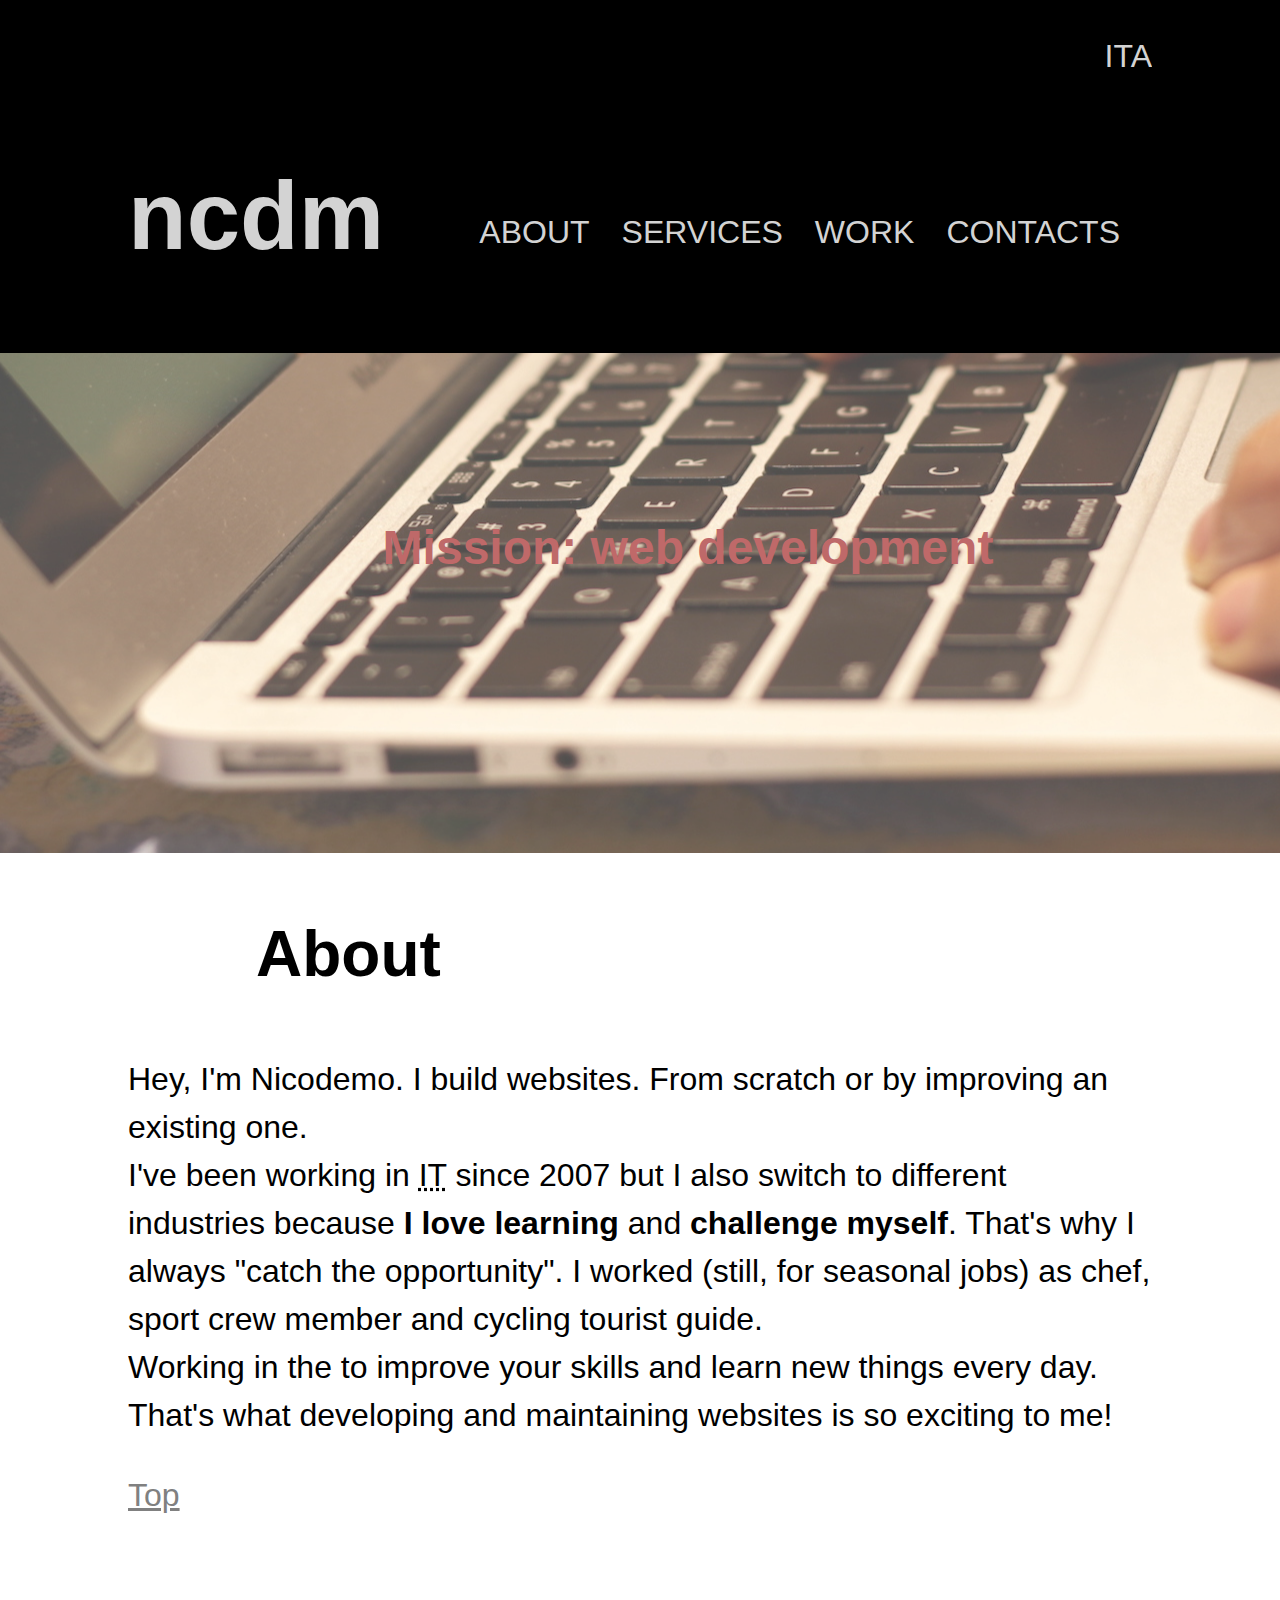
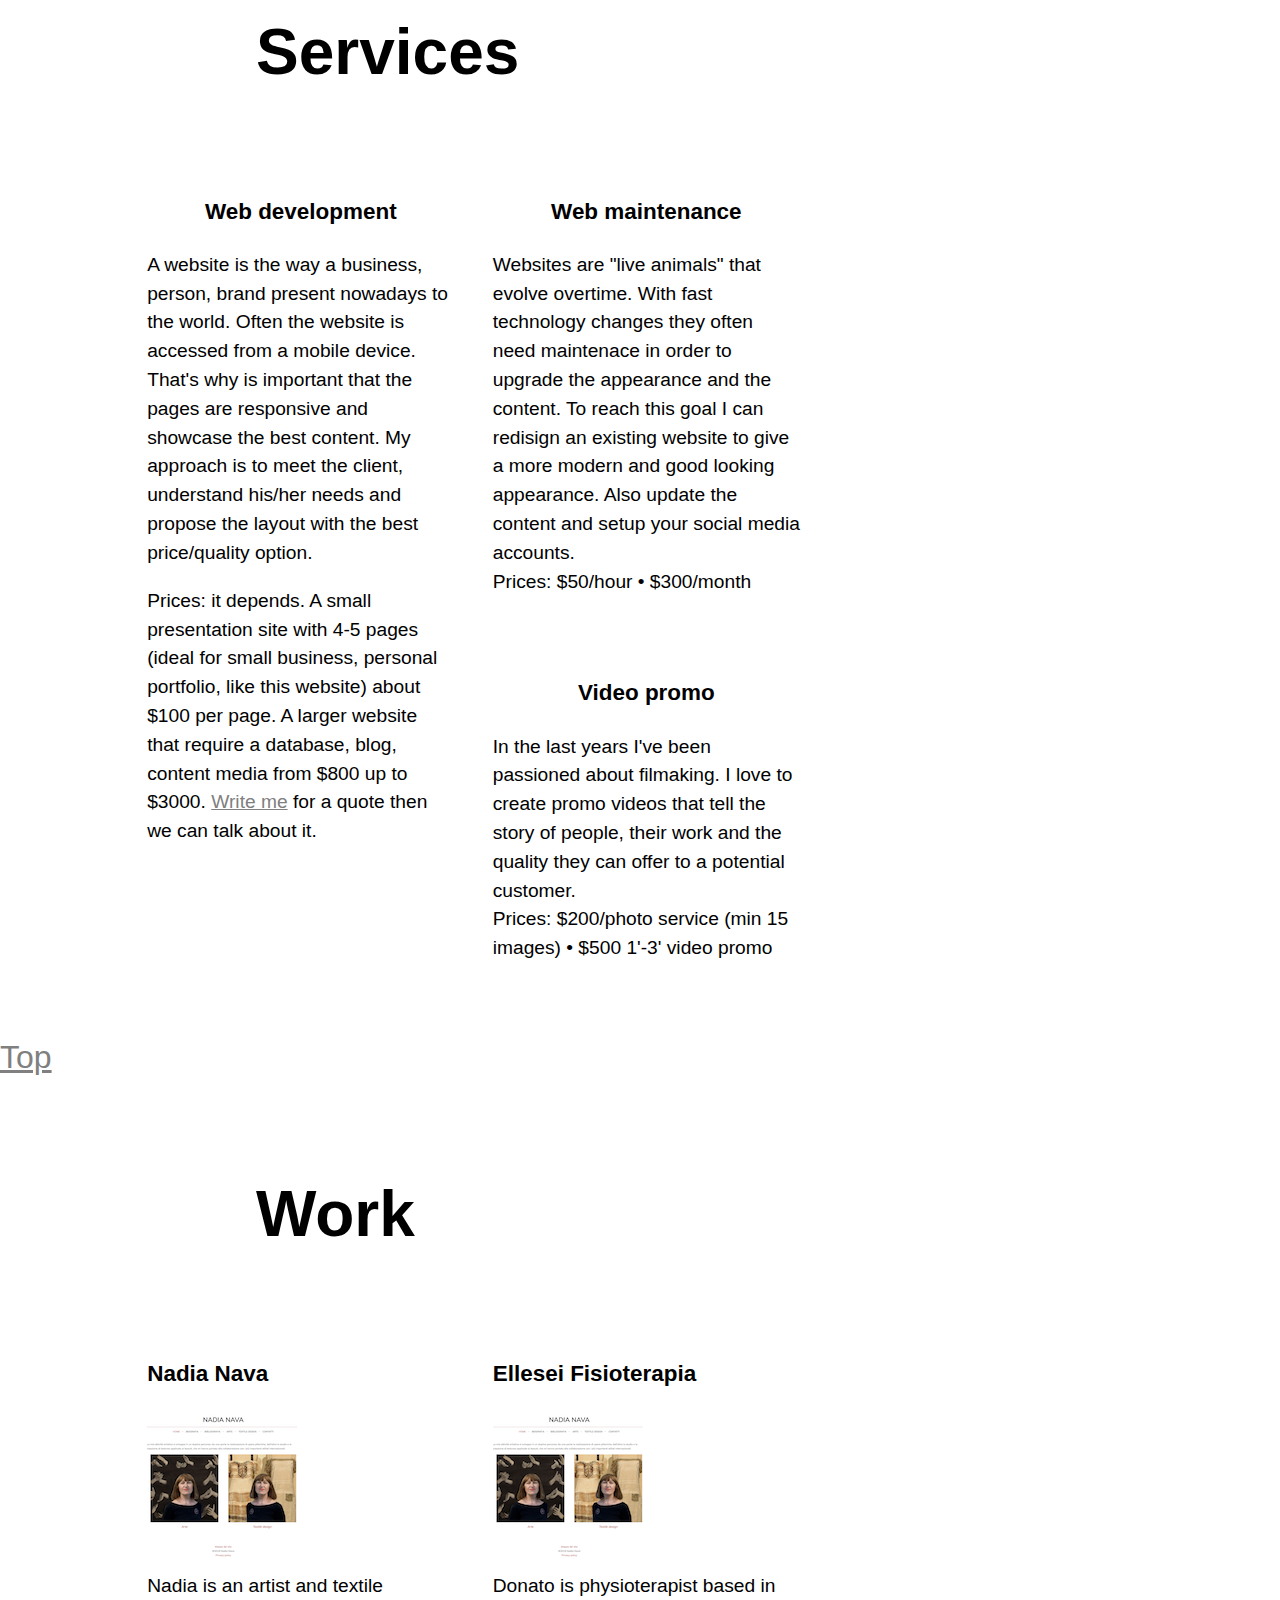
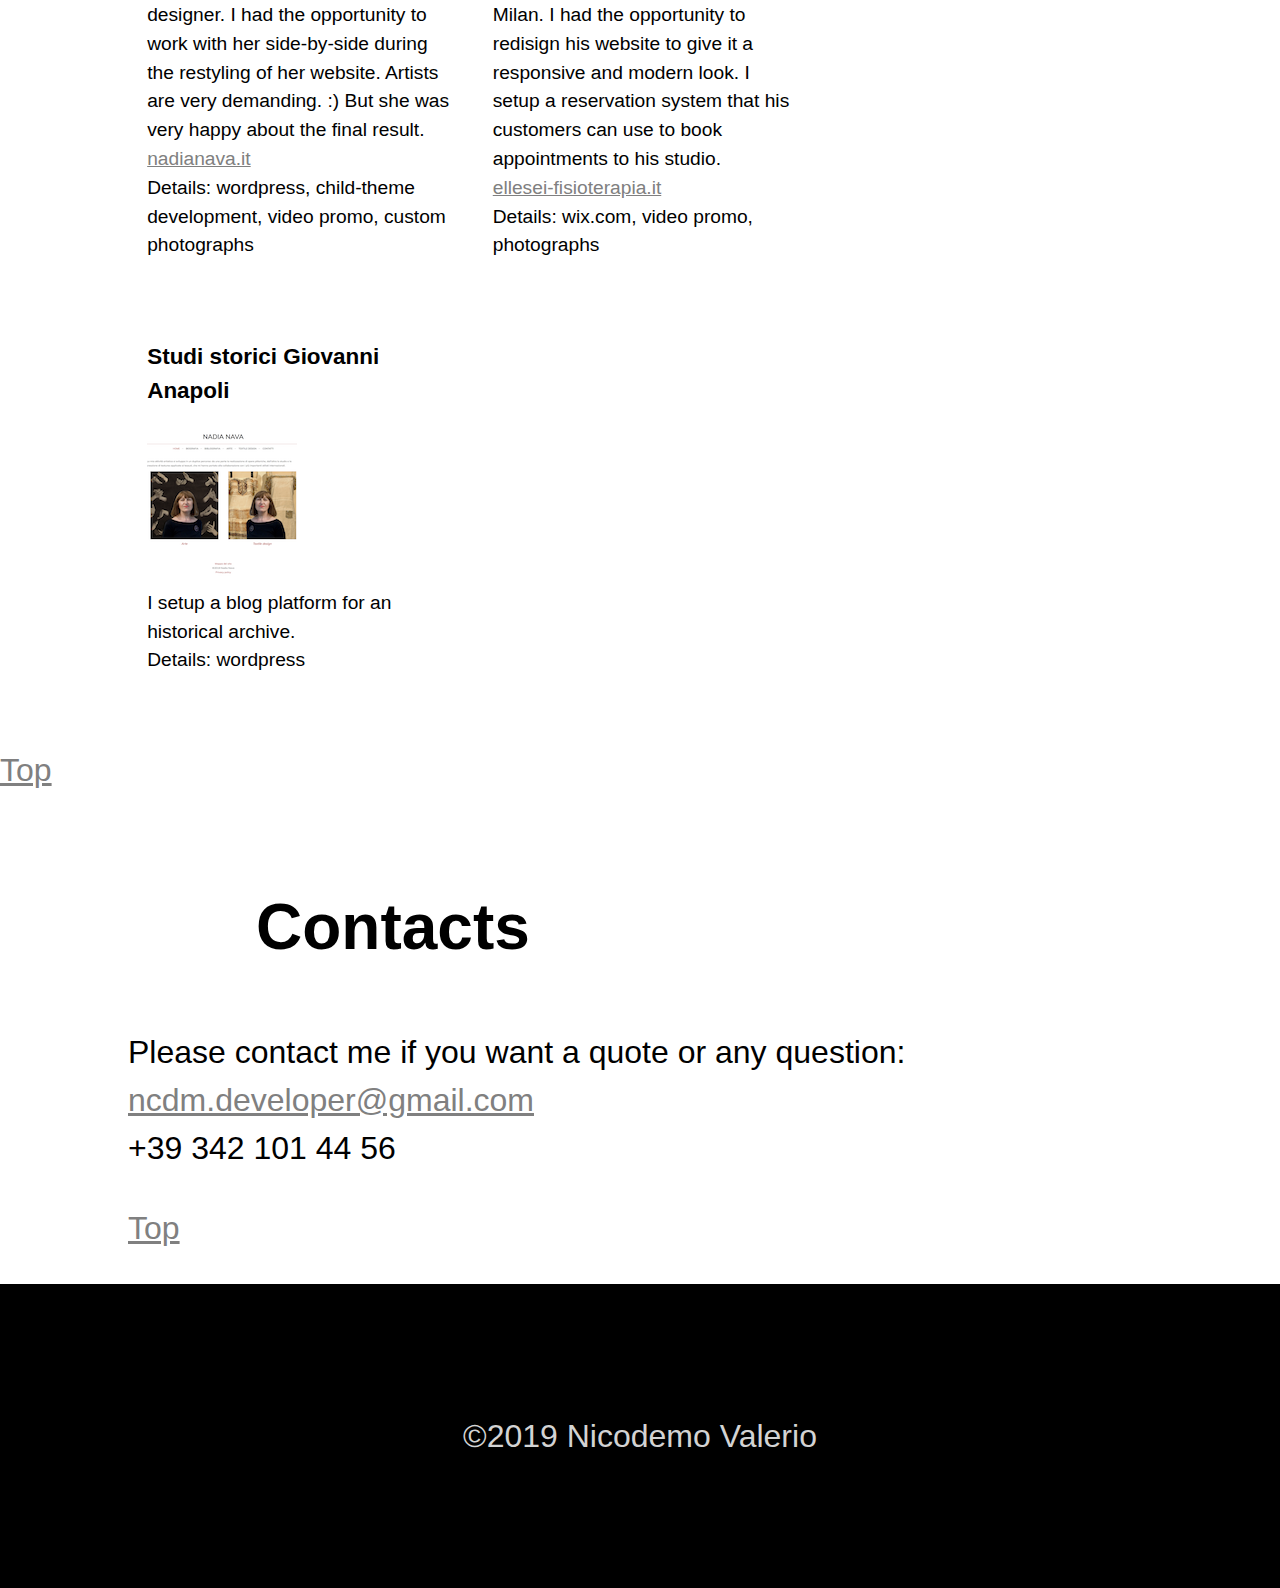
==== index-en.html @ 2367c75a "First upload" ====
<!DOCTYPE html>
<html lang="en" dir="ltr">
  <head>
    <meta charset="utf-8">
    <meta name="description" content="Nicodemo Valerio is a web developer based in Italy and Australia">
    <meta name="keywords" content="web developer, html5, css, html, freelance">
    <meta name="author" content="Nicodemo Valerio">
    <meta name="viewport" content="width=device-width, initial-scale=1.0">
    <title>Nicodemo Valerio</title>
    <link rel="stylesheet" href="./css/style.css">
  </head>
  <body>
    <header>
      <div class="container">
        <div id="language">
          <a href="index.html">ITA</a>
        </div>
        <div id="header-title">
            <h1>ncdm</h1>
        </div>
        <nav id="menu">
          <ul>
            <li><a href="#about">About</a></li>
            <li><a href="#services">Services</a></li>
            <li><a href="#work">Work</a></li>
            <li><a href="#contacts">Contacts</a></li>
          </ul>
        </nav>
      </div>
    </header>
    <section id="showcase">
      <div class="container">
        <h2>Mission: web development</h2>
      </div>
    </section>
    <section id="about">
      <div class="container">
        <h2>About</h2>
        <p>Hey, I'm Nicodemo. I build websites. From scratch or by improving an existing one.
          <br>I've been working in <abbr title="Information technology">IT</abbr> since 2007 but I also switch to different industries because <strong>I love learning</strong> and <strong>challenge myself</strong>. That's why I always "catch the opportunity". I worked (still, for seasonal jobs) as chef, sport crew member and cycling tourist guide.
          <br>Working in the to improve your skills and learn new things every day. That's what developing and maintaining websites is so exciting to me!
        </p>
        <p class="linktotop"><a href="#menu">Top</a></p>
      </div>
    </section>
    <section id="services">
      <div class="container">
          <h2>Services</h2>
          <div class="service">
            <h3>Web development</h3>
            <p>A website is the way a business, person, brand present nowadays to the world. Often the website is accessed from a mobile device. That's why is important that the pages are responsive and showcase the best content. My approach is to meet the client, understand his/her needs and propose the layout with the best price/quality option.
            </p>
            <p>Prices: it depends. A small presentation site with 4-5 pages (ideal for small business, personal portfolio, like this website) about $100 per page. A larger website that require a database, blog, content media from $800 up to $3000. <a href="#contacts">Write me</a> for a quote then we can talk about it.</p>
          </div>
          <div class="service">
            <h3>Web maintenance</h3>
            <p>Websites are "live animals" that evolve overtime. With fast technology changes they often need maintenace in order to upgrade the appearance and the content. To reach this goal I can redisign an existing website to give a more modern and good looking appearance. Also update the content and setup your social media accounts.
              <br>Prices: $50/hour • $300/month
            </p>
          </div>
          <div class="service">
            <h3>Video promo</h3>
            <p>In the last years I've been passioned about filmaking. I love to create promo videos that tell the story of people, their work and the quality they can offer to a potential customer.
              <br>Prices: $200/photo service (min 15 images) • $500 1'-3' video promo
            </p>
          </div>
      </div>
      <p class="linktotop"><a href="#menu">Top</a></p>
    </section>
    <section id="work">
      <div class="container">
        <h2>Work</h2>
        <div class="workblock">
          <h3>Nadia Nava</h3>
          <p><a href="https://www.nadianava.it" target="_blank"><img src="./img/work/nadianava.png" alt="Nadia Nava website homepage screenshot"></a>
            <br>
            Nadia is an artist and textile designer. I had the opportunity to work with her side-by-side during the restyling of her website. Artists are very demanding. :) But she was very happy about the final result.
            <br><a href="https://www.nadianava.it" target="_blank">nadianava.it</a>
            <br>Details: wordpress, child-theme development, video promo, custom photographs
          </p>
        </div>
        <div class="workblock">
          <h3>Ellesei Fisioterapia</h3>
          <p><img src="./img/work/nadianava.png" alt="Nadia Nava website homepage screenshot">
            <br>
            Donato is physioterapist based in Milan. I had the opportunity to redisign his website to give it a responsive and modern look. I setup a reservation system that his customers can use to book appointments to his studio.
            <br><a href="https://www.ellesei-fisioterapia.it">ellesei-fisioterapia.it</a>
            <br>Details: wix.com, video promo, photographs
          </p>
        </div>
        <div class="workblock">
          <h3>Studi storici Giovanni Anapoli</h3>
          <p><a href="https://www.studistoricianapoli.it"><img src="./img/work/nadianava.png" alt="Nadia Nava website homepage screenshot"></a>
            <br>
            I setup a blog platform for an historical archive.
            <br>Details: wordpress
          </p>
        </div>
      </div>
      <p class="linktotop"><a href="#menu">Top</a></p>
    </section>
    <section id="contacts">
      <div class="container">
        <h2>Contacts</h2>
        <p>Please contact me if you want a quote or any question:
          <br><a href="mailto:ncdm.developer@gmail.com">ncdm.developer@gmail.com</a>
          <br>+39 342 101 44 56
        </p>
        <p class="linktotop"><a href="#menu">Top</a></p>
      </div>
    </section>
    <footer>
      <div class="container">
        <p>&copy;2019 Nicodemo Valerio</p>
      </div>
    </footer>
  </body>
</html>
---- css/style.css ----
body {
  font-size: 2em;
  font-family: Arial, Helvetica, sans-serif;
  line-height: 1.5;
  padding: 0;
  margin: 0;
  scroll-behavior: smooth;
}

/* Generic elements */
h2 {font-size: 2em; padding-left: 2em;}
a {color: gray;}
a:hover {text-decoration: none;}
a:hover img{border: 1px solid brown;}

/* Generic classes */
.container {
  width: 80%;
  margin: auto;
  overflow: hidden;
}
.small {font-size: 0.3em;}
.centered {text-align: center;}

/* Animations */
img.slide-from-right, div.slide-from-right, p.slide-from-right {
  position: relative;
  animation: slide-from-right 3s;
}
@keyframes slide-from-right{
  0%   {right: -400%;}
  100% {right: 0px;}
}

img.slide-from-left, div.slide-from-left, p.slide-from-left {
  position: relative;
  animation: slide-from-left 3s;
}
@keyframes slide-from-left{
  0%   {left: -100%;}
  100% {left: 0px;}
}

img.slide-from-top, div.slide-from-top, p.slide-from-top {
  position: relative;
  animation: slide-from-top 3s;
}
@keyframes slide-from-top{
  0%   {top: -100%;}
  100% {top: 0px;}
}

img.slide-from-bottom, div.slide-from-bottom, p.slide-from-bottom {
  position: relative;
  animation: slide-from-bottom 3s;
}
@keyframes slide-from-bottom{
  0%   {bottom: -100%;}
  100% {bottom: 0px;}
}

img.slide-left-right, div.slide-left-right, p.slide-left-right {
  position: relative;
  animation: slide-left-right 3s;
}
@keyframes slide-left-right {
  0%  {left: -50%;}
  50% {left: +50%;}
  100% {left: -0%;}
}

/* Header */
header {background: black;}
#language {text-align: right; padding-top: 1em;}
#header-title {float: left;}
#header-title h1 {
  color: lightgray;
  font-size: 3em;
  position: relative;
  animation: slide-from-right 3s;
}
header nav {
  float: right;
  padding-top: 3em;
  position: relative;
  animation: slide-from-left 3s;
}
header li {
    float: left;
    text-decoration: none;
    display: inline;
    margin-right: 1em;
}
header a {
  color: lightgray;
  text-decoration: none;
  text-transform: uppercase;
}
header a:hover {
  color: black;
  background-color: white;
  padding: 0.5em;
}

/* Showcase */
#showcase {
  min-height: 500px;
  min-width: 800px;
  background-image: url('../img/showcase/keyboard.jpg');
  background-repeat: no-repeat;
  background-position: bottom;
  background-attachment: fixed;
  opacity: 0.7;
  text-align: center;
  color: white;
}
#showcase h2 {
  font-size: 1.5em;
  color: brown;
  padding-top: 2.5em;
}

/* About */
#about {}

/* Services */
#services {}
.service, .workblock {
  float: left;
  width: 30%;
  font-size: 0.6em;
  padding: 1em;
}
.service h3 {text-align: center;}
/* Work */
#work {}
#workblock {}

/* Contacts */
#contacts {}

/* Footer */
footer{
  background: black;
  color: lightgray;
  text-align: center;
  padding: 3em 0;
}
/* Media */
@media(max-width: 768px) {
  body {font-size: 1em;}
  h2 {padding-left: 0;}
  #header-title, header nav, header nav li, .container,
  #showcase, #about, #services, .service, #work, .workblock, #contacts,
  footer {
    float:none;
    text-align: center;
    width: 100%;
    padding: 0;
  }
  header nav {padding-top: 0;}
}

@media(max-width: 800px) {
  #showcase {min-width: 200px; min-height: 50px;}
  #showcase h2 {margin-top: 0.3em;}
}
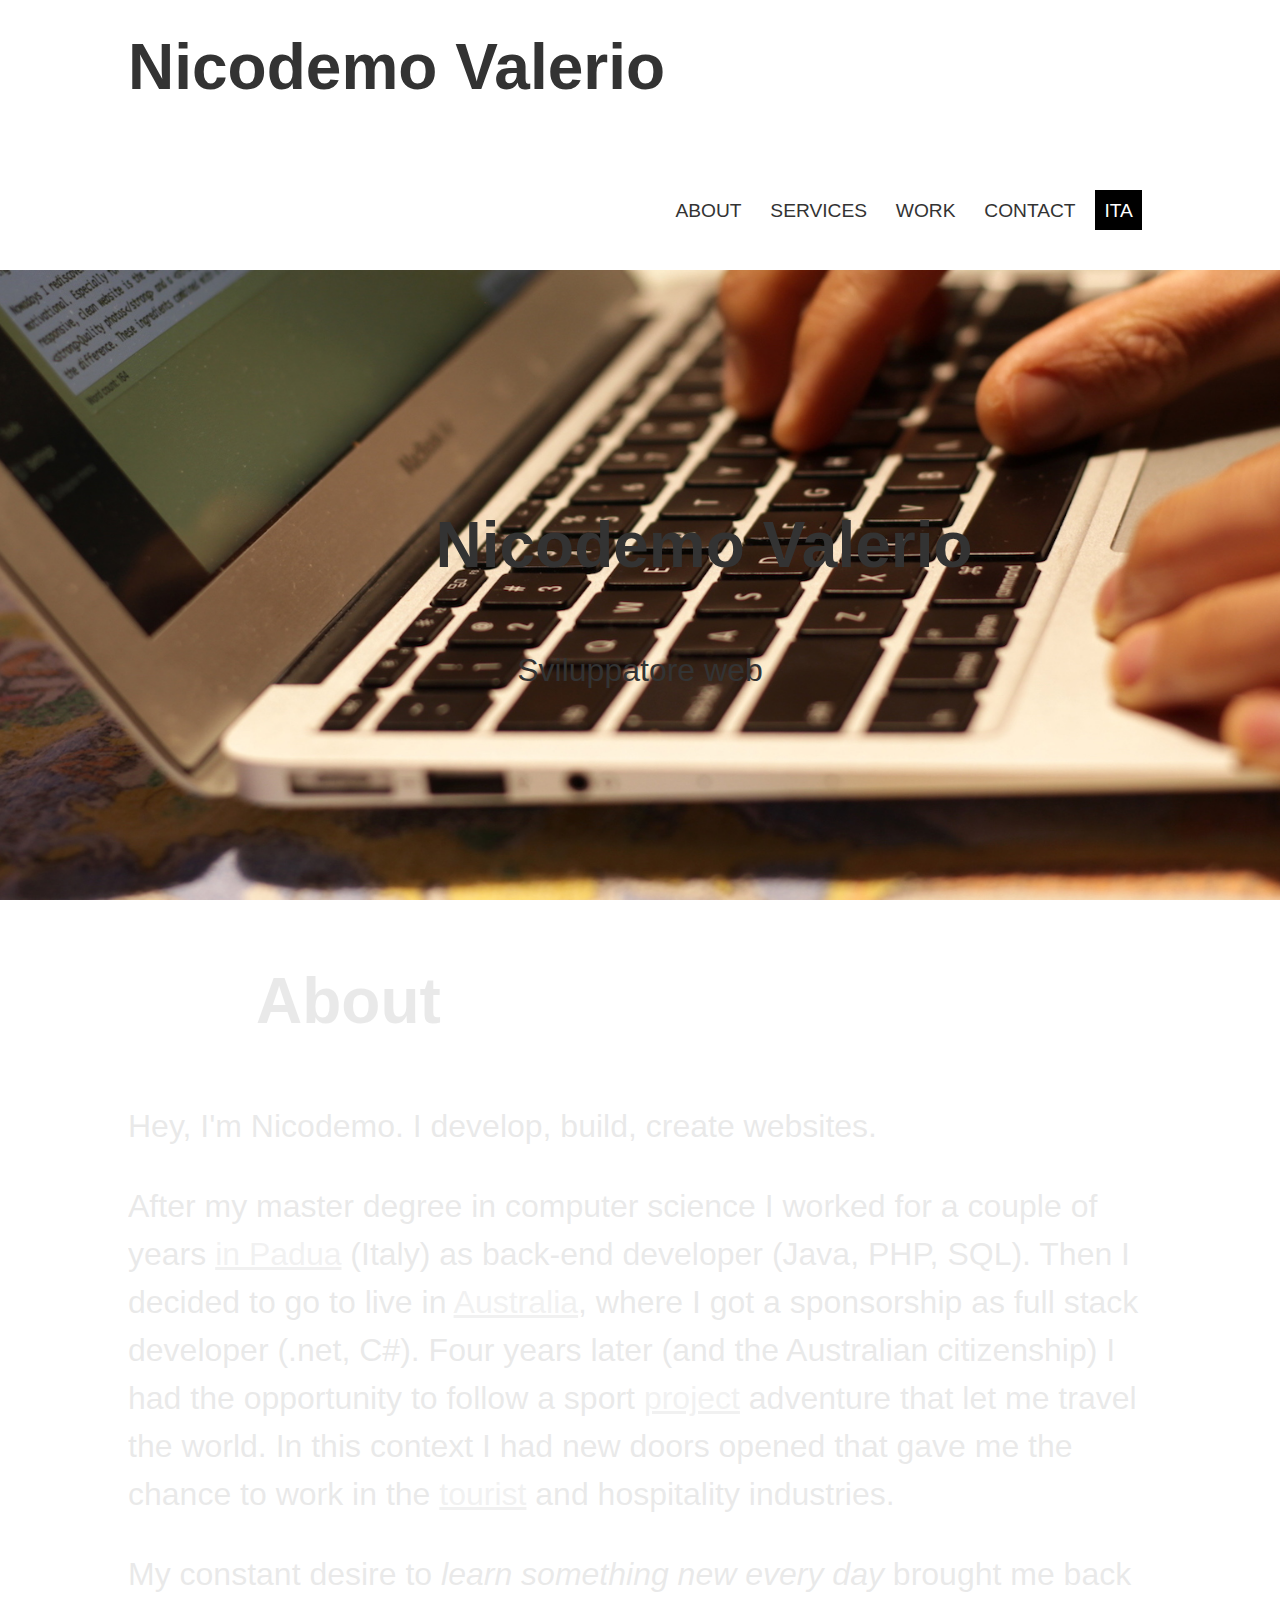
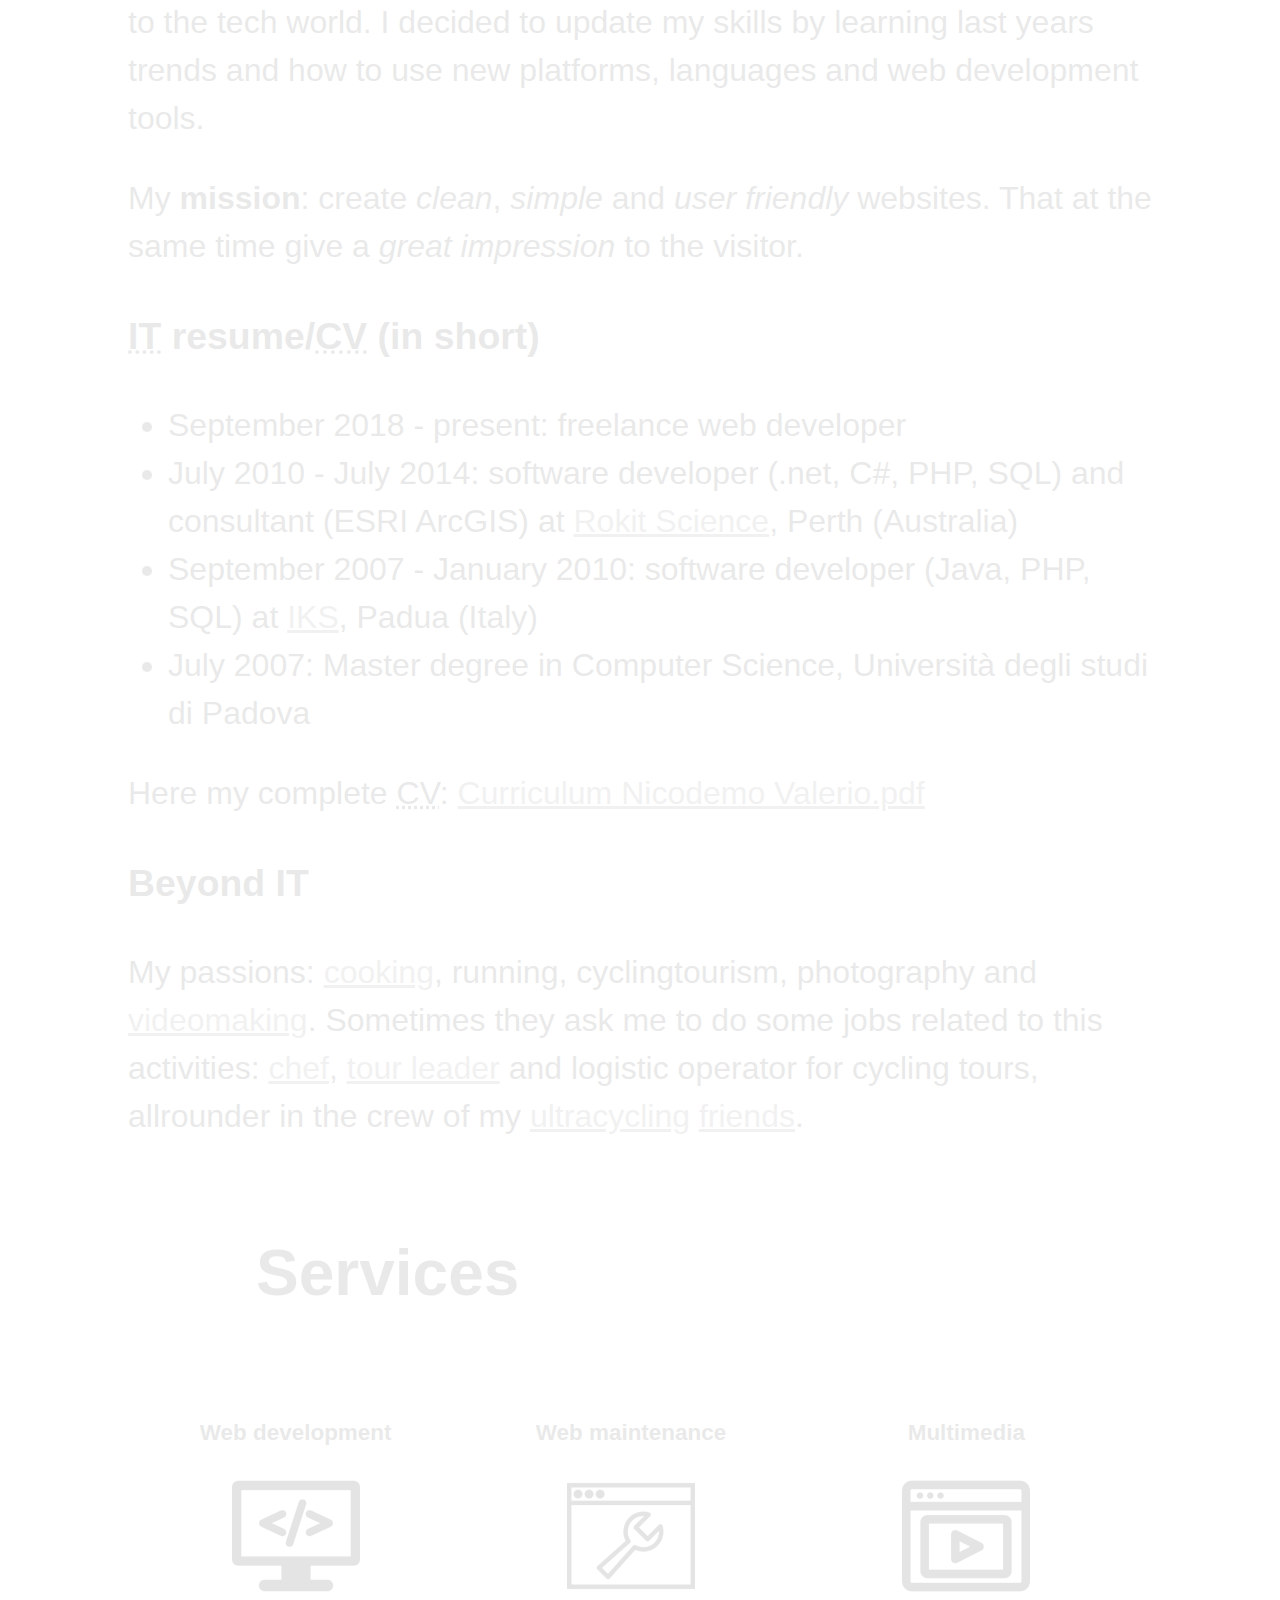
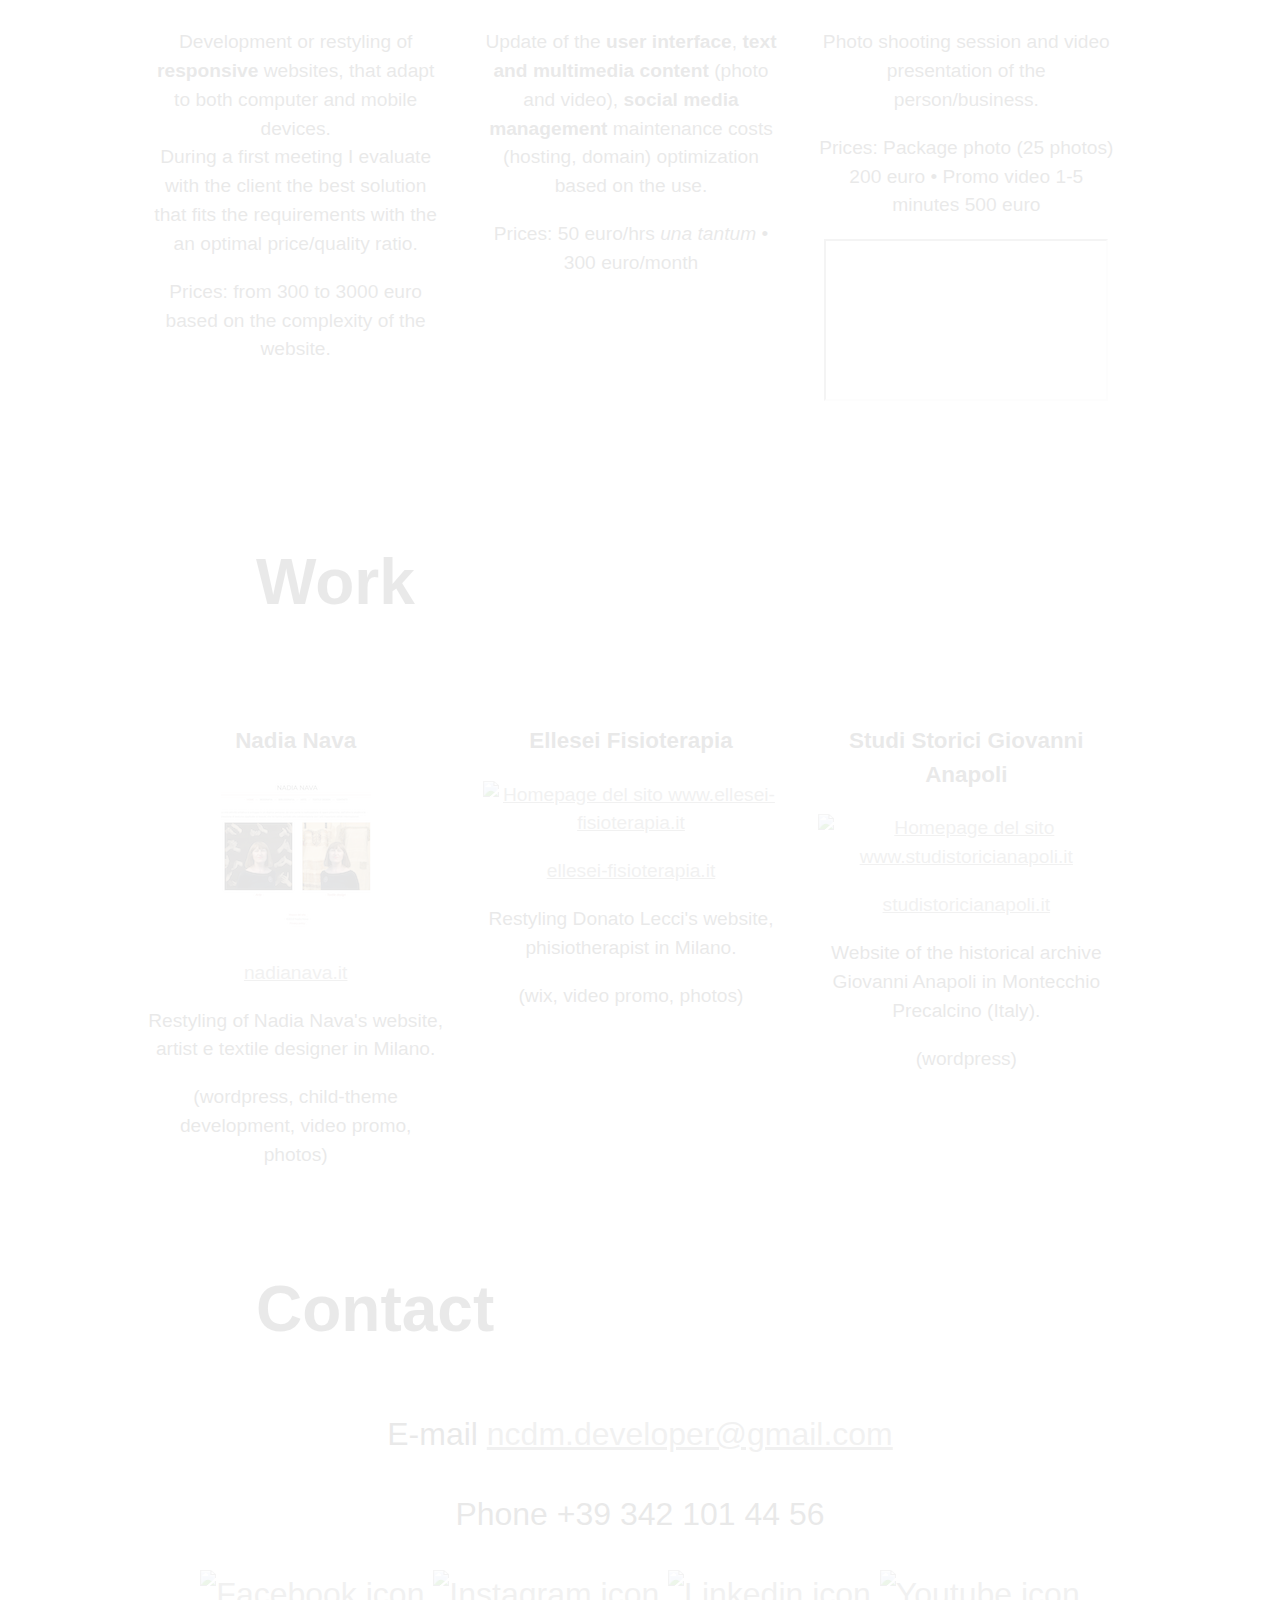
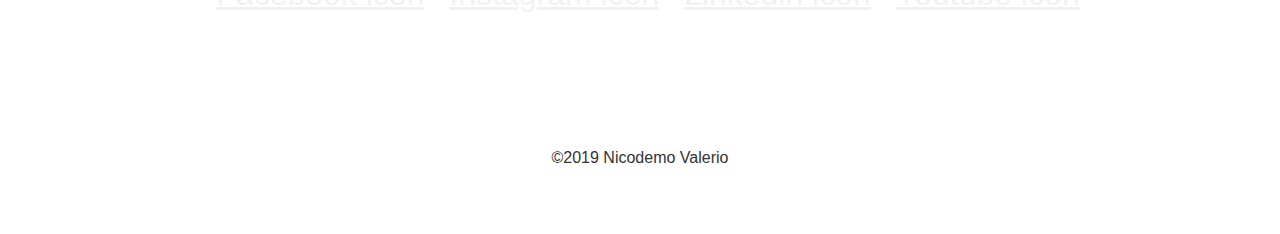
==== commit 3096d045: "Updated texts and layout" ====
--- a/index-en.html
+++ b/index-en.html
@@ -3,110 +3,126 @@
   <head>
     <meta charset="utf-8">
     <meta name="description" content="Nicodemo Valerio is a web developer based in Italy and Australia">
-    <meta name="keywords" content="web developer, html5, css, html, freelance">
+    <meta name="keywords" content="web developer, html5, html, css, javascript, js, freelance, wordpress">
     <meta name="author" content="Nicodemo Valerio">
     <meta name="viewport" content="width=device-width, initial-scale=1.0">
     <title>Nicodemo Valerio</title>
     <link rel="stylesheet" href="./css/style.css">
+    <link rel="icon" href="./img/icons/favicon.png">
+    <script src="./js/ncdm.js" defer="true"></script>
   </head>
   <body>
     <header>
       <div class="container">
-        <div id="language">
-          <a href="index.html">ITA</a>
-        </div>
         <div id="header-title">
-            <h1>ncdm</h1>
+            <h1>Nicodemo Valerio</h1>
         </div>
         <nav id="menu">
           <ul>
             <li><a href="#about">About</a></li>
             <li><a href="#services">Services</a></li>
             <li><a href="#work">Work</a></li>
-            <li><a href="#contacts">Contacts</a></li>
+            <li><a href="#contacts">Contact</a></li>
+            <li><a href="index.html" id="language">ITA</a></li>
           </ul>
         </nav>
       </div>
     </header>
+    <section id="goToTop">
+      <div class="container">
+        <button type="button" id="goToTopButton" name="goToTopButton" onclick="goToTop()" title="Go to top"></button>
+      </div>
+    </section>
     <section id="showcase">
-      <div class="container">
-        <h2>Mission: web development</h2>
+      <div class="container" id="showcaseSection">
+        <h2>Nicodemo Valerio</h2>
+        <p>Sviluppatore web</p>
       </div>
     </section>
     <section id="about">
-      <div class="container">
+      <div class="container" id="aboutSection">
         <h2>About</h2>
-        <p>Hey, I'm Nicodemo. I build websites. From scratch or by improving an existing one.
-          <br>I've been working in <abbr title="Information technology">IT</abbr> since 2007 but I also switch to different industries because <strong>I love learning</strong> and <strong>challenge myself</strong>. That's why I always "catch the opportunity". I worked (still, for seasonal jobs) as chef, sport crew member and cycling tourist guide.
-          <br>Working in the to improve your skills and learn new things every day. That's what developing and maintaining websites is so exciting to me!
-        </p>
-        <p class="linktotop"><a href="#menu">Top</a></p>
+        <p>Hey, I'm Nicodemo. I develop, build, create websites.</p>
+        <p>After my master degree in computer science I worked for a couple of years <a href="https://www.iks.it">in Padua</a> (Italy) as back-end developer (Java, PHP, SQL). Then I decided to go to live in <a href="http://australici.blogspot.com">Australia</a>, where I got a sponsorship as full stack developer (.net, C#). Four years later (and the Australian citizenship) I had the opportunity to follow a sport <a href="https://keepbrave.com/">project</a> adventure that let me travel the world. In this context I had new doors opened that gave me the chance to work in the <a href="https://www.girolibero.com">tourist</a> and hospitality industries.</p>
+        <p>My constant desire to <em>learn something new every day</em> brought me back to the tech world. I decided to update my skills by learning last years trends and how to use new platforms, languages and web development tools.</p>
+        <p>My <strong>mission</strong>: create <em>clean</em>, <em>simple</em> and <em>user friendly</em> websites. That at the same time give a <em>great impression</em> to the visitor.</p>
+        <h3><abbr title="Information Technology">IT</abbr> resume/<abbr title="Curriculum Vitae">CV</abbr> (in short)</h3>
+        <ul>
+          <li>September 2018 - present: freelance web developer</li>
+          <li>July 2010 - July 2014: software developer (.net, C#, PHP, SQL) and consultant (ESRI ArcGIS) at <a href="http://rokitscience.com/">Rokit Science</a>, Perth (Australia)</li>
+          <li>September 2007 - January 2010: software developer (Java, PHP, SQL) at <a href="https://www.iks.it">IKS</a>, Padua (Italy)</li>
+          <li>July 2007: Master degree in Computer Science, Universit&agrave; degli studi di Padova</li>
+        </ul>
+        <p>Here my complete <abbr title="Curriculum Vitae">CV</abbr>: <a href="#">Curriculum Nicodemo Valerio.pdf</a></p>
+        <h3>Beyond IT</h3>
+        <p>My passions: <a href="http://lospadellatore.blogspot.com">cooking</a>, running, cyclingtourism, photography and <a href="https://www.youtube.com/c/NicodemoValerio" target="_blank">videomaking</a>. Sometimes they ask me to do some jobs related to this activities: <a href="http://www.thefitduck.wordpress.com" target="_blank">chef</a>, <a href="https://www.girolibero.it" target="_blank">tour leader</a> and logistic operator for cycling tours, allrounder in the crew of my <a href="http://www.paoloaste.it" target="_blank">ultracycling</a> <a href="https://keepbrave.com/gallery/" target="_blank">friends</a>.</p>
       </div>
     </section>
     <section id="services">
-      <div class="container">
+      <div class="container" id="servicesSection">
           <h2>Services</h2>
           <div class="service">
             <h3>Web development</h3>
-            <p>A website is the way a business, person, brand present nowadays to the world. Often the website is accessed from a mobile device. That's why is important that the pages are responsive and showcase the best content. My approach is to meet the client, understand his/her needs and propose the layout with the best price/quality option.
-            </p>
-            <p>Prices: it depends. A small presentation site with 4-5 pages (ideal for small business, personal portfolio, like this website) about $100 per page. A larger website that require a database, blog, content media from $800 up to $3000. <a href="#contacts">Write me</a> for a quote then we can talk about it.</p>
+            <p class="centered"><img src="./img/services/service_web_development.png" alt="Web development icon" height="128" width="128"> </p>
+            <p class="centered">Development or restyling of <strong>responsive</strong> websites, that adapt to both computer and mobile devices.
+            <br>During a first meeting I evaluate with the client the best solution that fits the requirements with the an optimal price/quality ratio.</p>
+            <p class="centered">Prices: from 300 to 3000 euro based on the complexity of the website.</p>
           </div>
           <div class="service">
             <h3>Web maintenance</h3>
-            <p>Websites are "live animals" that evolve overtime. With fast technology changes they often need maintenace in order to upgrade the appearance and the content. To reach this goal I can redisign an existing website to give a more modern and good looking appearance. Also update the content and setup your social media accounts.
-              <br>Prices: $50/hour • $300/month
+            <p class="centered"><img src="./img/services/service_maintenance.png" alt="Web development icon" height="128" width="128"></p>
+            <p class="centered">Update of the <strong>user interface</strong>, <strong>text and multimedia content</strong> (photo and video), <strong>social media management</strong> maintenance costs (hosting, domain) optimization based on the use.
+            </p>
+            <p class="centered">Prices: 50 euro/hrs <em>una tantum</em> • 300 euro/month
             </p>
           </div>
           <div class="service">
-            <h3>Video promo</h3>
-            <p>In the last years I've been passioned about filmaking. I love to create promo videos that tell the story of people, their work and the quality they can offer to a potential customer.
-              <br>Prices: $200/photo service (min 15 images) • $500 1'-3' video promo
+            <h3>Multimedia</h3>
+            <p class="centered"><img src="./img/services/service_video.png" alt="Web development icon" height="128" width="128"></p>
+            <p class="centered">Photo shooting session and video presentation of the person/business.</p>
+            <p class="centered">Prices: Package photo (25 photos) 200 euro • Promo video 1-5 minutes 500 euro
+            </p>
+            <p class="centered">
+            <iframe width="280" height="158" src="https://www.youtube.com/embed/1aF78rdouV4" allow="accelerometer; autoplay; encrypted-media; gyroscope; picture-in-picture" allowfullscreen></iframe>
             </p>
           </div>
       </div>
-      <p class="linktotop"><a href="#menu">Top</a></p>
     </section>
     <section id="work">
-      <div class="container">
+      <div class="container" id="workSection">
         <h2>Work</h2>
         <div class="workblock">
-          <h3>Nadia Nava</h3>
-          <p><a href="https://www.nadianava.it" target="_blank"><img src="./img/work/nadianava.png" alt="Nadia Nava website homepage screenshot"></a>
-            <br>
-            Nadia is an artist and textile designer. I had the opportunity to work with her side-by-side during the restyling of her website. Artists are very demanding. :) But she was very happy about the final result.
-            <br><a href="https://www.nadianava.it" target="_blank">nadianava.it</a>
-            <br>Details: wordpress, child-theme development, video promo, custom photographs
+          <h3 class="centered">Nadia Nava</h3>
+          <p class="centered"><a href="https://www.nadianava.it" target="_blank"><img src="./img/work/nadianava.png" alt="Homepage del sito www.nadianava.it" height="150" width="150"></a>
           </p>
+          <p class="centered"><a href="https://www.nadianava.it" target="_blank">nadianava.it</a></p>
+          <p class="centered">Restyling of Nadia Nava's website, artist e textile designer in Milano.</p>
+          <p class="centered">(wordpress, child-theme development, video promo, photos)</p>
         </div>
         <div class="workblock">
-          <h3>Ellesei Fisioterapia</h3>
-          <p><img src="./img/work/nadianava.png" alt="Nadia Nava website homepage screenshot">
-            <br>
-            Donato is physioterapist based in Milan. I had the opportunity to redisign his website to give it a responsive and modern look. I setup a reservation system that his customers can use to book appointments to his studio.
-            <br><a href="https://www.ellesei-fisioterapia.it">ellesei-fisioterapia.it</a>
-            <br>Details: wix.com, video promo, photographs
+          <h3 class="centered">Ellesei Fisioterapia</h3>
+          <p class="centered"><a href="https://www.ellesei-fisioterapia.it" target="_blank"><img src="./img/work/ellesei.png" alt="Homepage del sito www.ellesei-fisioterapia.it" height="150" width="150"></a>
           </p>
+          <p class="centered"><a href="https://www.ellesei-fisioterapia.it" target="_blank">ellesei-fisioterapia.it</a></p>
+          <p class="centered">Restyling Donato Lecci's website, phisiotherapist in Milano.</p>
+          <p class="centered">(wix, video promo, photos)</p>
         </div>
         <div class="workblock">
-          <h3>Studi storici Giovanni Anapoli</h3>
-          <p><a href="https://www.studistoricianapoli.it"><img src="./img/work/nadianava.png" alt="Nadia Nava website homepage screenshot"></a>
-            <br>
-            I setup a blog platform for an historical archive.
-            <br>Details: wordpress
+          <h3 class="centered">Studi Storici Giovanni Anapoli</h3>
+          <p class="centered"><a href="http://www.studistoricianapoli.it" target="_blank"><img src="./img/work/studistoricianapoli.png" alt="Homepage del sito www.studistoricianapoli.it" height="150" width="150"></a>
           </p>
+          <p class="centered"><a href="https://www.studistoricianapoli.it" target="_blank">studistoricianapoli.it</a></p>
+          <p class="centered">Website of the historical archive Giovanni Anapoli in Montecchio Precalcino (Italy).</p>
+          <p class="centered">(wordpress)</p>
         </div>
       </div>
-      <p class="linktotop"><a href="#menu">Top</a></p>
     </section>
     <section id="contacts">
-      <div class="container">
-        <h2>Contacts</h2>
-        <p>Please contact me if you want a quote or any question:
-          <br><a href="mailto:ncdm.developer@gmail.com">ncdm.developer@gmail.com</a>
-          <br>+39 342 101 44 56
-        </p>
-        <p class="linktotop"><a href="#menu">Top</a></p>
+      <div class="container" id="contactsSection">
+        <h2>Contact</h2>
+        <p class="centered">E-mail <a href="mailto:ncdm.developer@gmail.com">ncdm.developer@gmail.com</a></p>
+        <p class="centered">Phone +39 342 101 44 56</p>
+        <p class="centered"><a href="https://www.facebook.com/nicodemo.valerio" target="_blank"><img src="./img/social/facebook.png" alt="Facebook icon" height="64" width="64"></a> <a href="https://www.instagram.com/nicodemovalerio/" target="_blank"><img src="./img/social/instagram.png" alt="Instagram icon" height="64" width="64"></a> <a href="https://www.linkedin.com/in/nicodemovalerio/" target="_blank"><img src="./img/social/linkedin.png" alt="Linkedin icon" height="64" width="64"></a> <a href="https://www.youtube.com/channel/UCPxB_SiQevOZTGFGnhRDDGw" target="_blank"><img src="./img/social/youtube.png" alt="Youtube icon" height="64" width="64"></a></p>
       </div>
     </section>
     <footer>
--- a/css/style.css
+++ b/css/style.css
@@ -1,6 +1,6 @@
 body {
-  font-size: 2em;
-  font-family: Arial, Helvetica, sans-serif;
+  font-size: 2rem;
+  font-family: "Verdana", "Trebuchet MS", "Avenir", "Arial", "Helvetica", sans-serif;
   line-height: 1.5;
   padding: 0;
   margin: 0;
@@ -15,12 +15,137 @@
 
 /* Generic classes */
 .container {
+  color: #333;
   width: 80%;
   margin: auto;
   overflow: hidden;
+  transition-delay: 0.5s;
+  transition-duration: 2s;
 }
 .small {font-size: 0.3em;}
 .centered {text-align: center;}
+
+/* id elements */
+#goToTopButton {
+  color: black;
+  background: url('../img/icons/goToTop.png');
+  width: 48px;
+  height: 48px;
+  display: block;
+  position: fixed;
+  bottom: 1em;
+  right: 1em;
+  z-index: 99;
+  cursor: pointer;
+  padding: 1em;
+  border: 0;
+}
+#goToTopButton:hover {background-color: grey; border-radius: 50%;}
+
+/* Header */
+header {
+  background-color: white;
+  display: flex;
+  flex: 0 1 50vh;
+  height: 30vh;
+}
+#header-title {
+  position: relative;
+  animation: slide-from-bottom 3s;
+}
+#language {
+  color: white;
+  background-color: black;
+}
+#language:hover {
+  color: brown;
+  background-color: white;
+}
+
+#header-title h1 {float: left; margin-top: 0.2em;}
+#header-title a:hover {
+  color: black;
+  background-color: white;
+}
+header nav {
+  font-size: 0.6em;
+  float: right;
+  padding-left: 0;
+  padding-top: 1em;
+  padding-bottom: 2em;
+  position: relative;
+  animation: slide-from-top 3s;
+}
+header li {
+    float: left;
+    text-decoration: none;
+    display: inline;
+    margin-right: 0.5em;
+}
+header a {
+  color: #333;
+  text-decoration: none;
+  text-transform: uppercase;
+  padding: 0.5em;
+}
+header a:hover {color: white; background-color: black;}
+
+/* Showcase */
+#showcase {
+  height: 70vh;
+  background-image: url('../img/showcase/keyboard.jpg');
+  background-repeat: no-repeat;
+  background-position: center;
+  background-size: cover;
+  background-attachment: fixed;
+  text-align: center;
+  color: white;
+  position: relative;
+  animation: slide-from-bottom 3s;
+  display: flex;
+  flex: 0 1 50vh;
+}
+
+/* Services */
+#services {padding-bottom: 1em;}
+.service, .workblock {
+  float: left;
+  width: 29%;
+  font-size: 0.6em;
+  padding: 1em;
+  display: inline-block;
+}
+.service h3 {text-align: center;}
+
+/* Contacts */
+#contacts {padding-bottom: 1em;}
+
+/* Footer */
+footer{
+  font-size: 0.5em;
+  background: white;
+  color: lightgray;
+  text-align: center;
+  padding: 3em 0;
+}
+/* Media */
+@media(max-width: 768px) {
+  body {font-size: 1em;}
+  h2 {padding-left: 0;}
+  #header-title h1, #language, header nav, header nav li, .container,
+  #showcase, #about, #services, .service, #work, .workblock, #contacts,
+  footer {
+    float:none;
+    text-align: center;
+    width: 100%;
+    padding: 0;
+  }
+  header nav {padding-top: 0;}
+  header li {padding: 0;}
+
+  #showcase {min-width: 200px; min-height: 200px;}
+  #showcase h2 {margin-top: 2em;}
+}
 
 /* Animations */
 img.slide-from-right, div.slide-from-right, p.slide-from-right {
@@ -64,104 +189,7 @@
   animation: slide-left-right 3s;
 }
 @keyframes slide-left-right {
-  0%  {left: -50%;}
-  50% {left: +50%;}
+  0%  {left: -100%;}
+  50% {left: +100%;}
   100% {left: -0%;}
 }
-
-/* Header */
-header {background: black;}
-#language {text-align: right; padding-top: 1em;}
-#header-title {float: left;}
-#header-title h1 {
-  color: lightgray;
-  font-size: 3em;
-  position: relative;
-  animation: slide-from-right 3s;
-}
-header nav {
-  float: right;
-  padding-top: 3em;
-  position: relative;
-  animation: slide-from-left 3s;
-}
-header li {
-    float: left;
-    text-decoration: none;
-    display: inline;
-    margin-right: 1em;
-}
-header a {
-  color: lightgray;
-  text-decoration: none;
-  text-transform: uppercase;
-}
-header a:hover {
-  color: black;
-  background-color: white;
-  padding: 0.5em;
-}
-
-/* Showcase */
-#showcase {
-  min-height: 500px;
-  min-width: 800px;
-  background-image: url('../img/showcase/keyboard.jpg');
-  background-repeat: no-repeat;
-  background-position: bottom;
-  background-attachment: fixed;
-  opacity: 0.7;
-  text-align: center;
-  color: white;
-}
-#showcase h2 {
-  font-size: 1.5em;
-  color: brown;
-  padding-top: 2.5em;
-}
-
-/* About */
-#about {}
-
-/* Services */
-#services {}
-.service, .workblock {
-  float: left;
-  width: 30%;
-  font-size: 0.6em;
-  padding: 1em;
-}
-.service h3 {text-align: center;}
-/* Work */
-#work {}
-#workblock {}
-
-/* Contacts */
-#contacts {}
-
-/* Footer */
-footer{
-  background: black;
-  color: lightgray;
-  text-align: center;
-  padding: 3em 0;
-}
-/* Media */
-@media(max-width: 768px) {
-  body {font-size: 1em;}
-  h2 {padding-left: 0;}
-  #header-title, header nav, header nav li, .container,
-  #showcase, #about, #services, .service, #work, .workblock, #contacts,
-  footer {
-    float:none;
-    text-align: center;
-    width: 100%;
-    padding: 0;
-  }
-  header nav {padding-top: 0;}
-}
-
-@media(max-width: 800px) {
-  #showcase {min-width: 200px; min-height: 50px;}
-  #showcase h2 {margin-top: 0.3em;}
-}
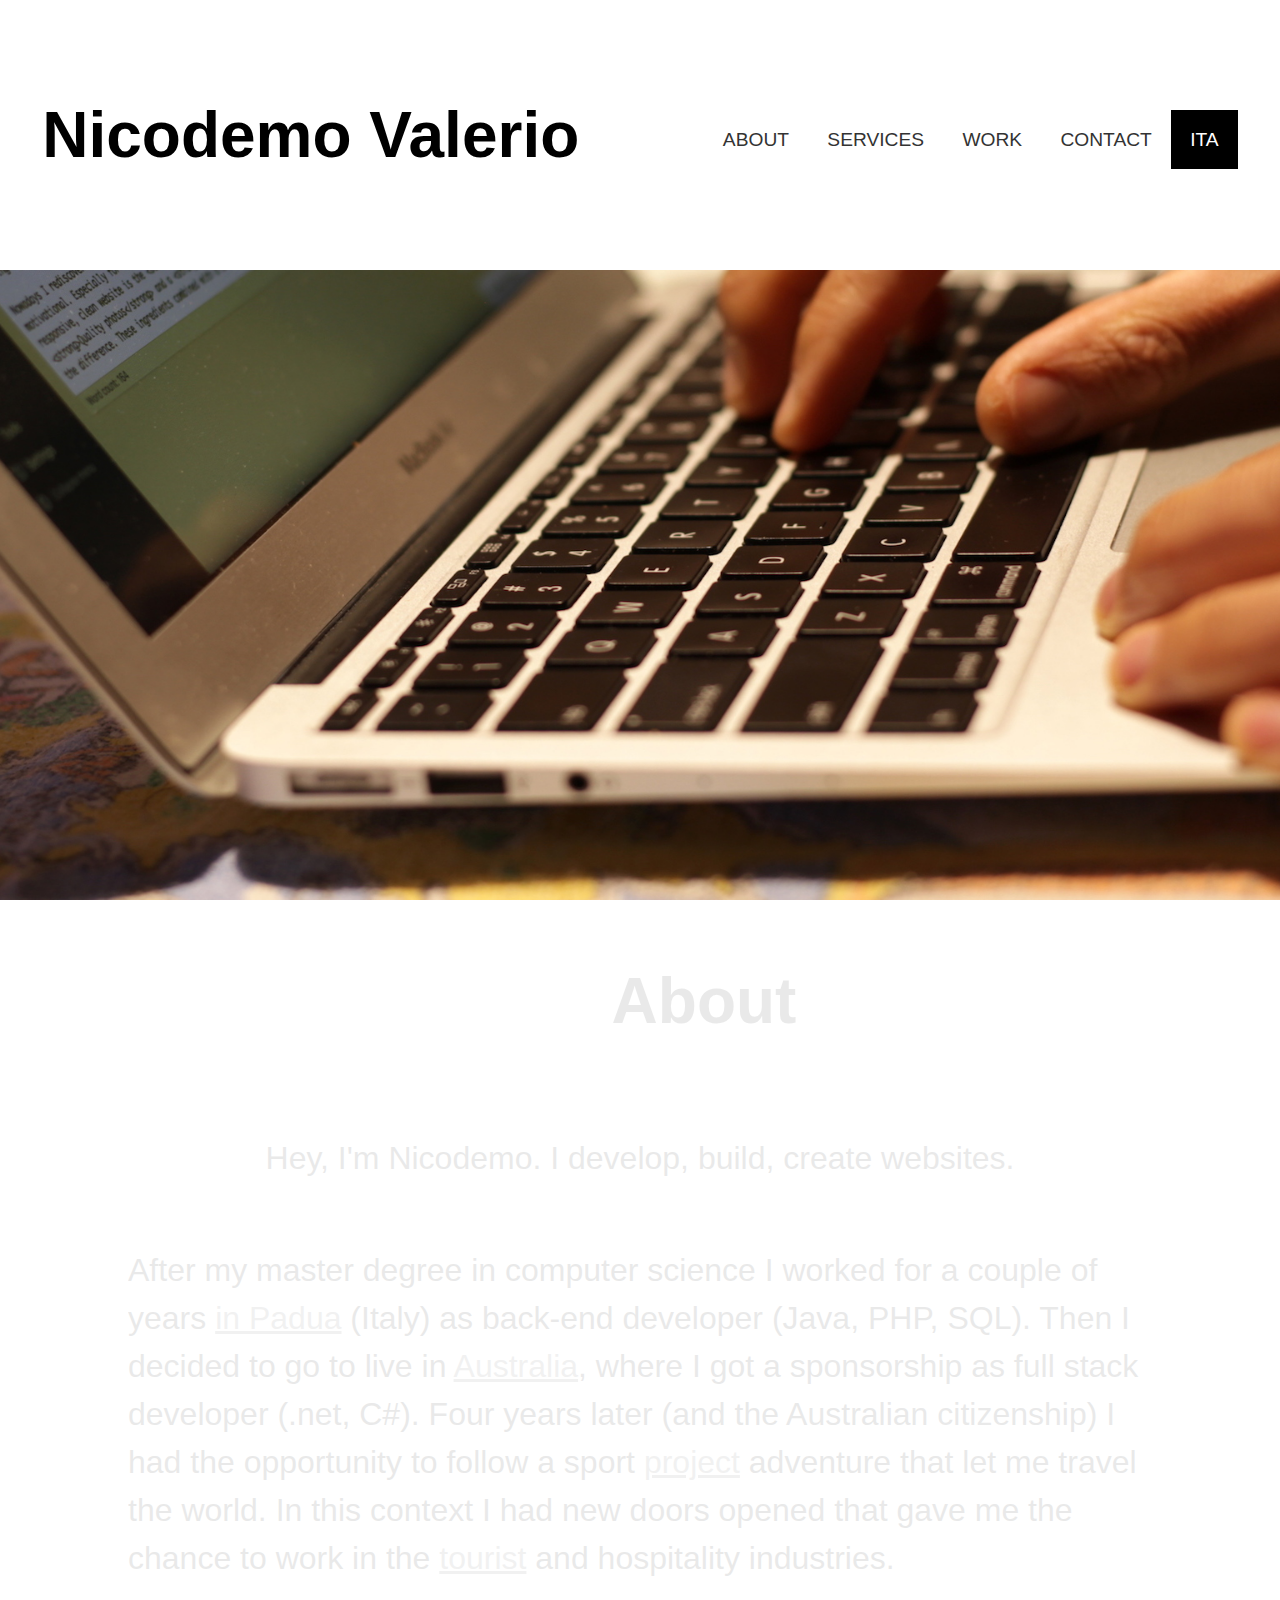
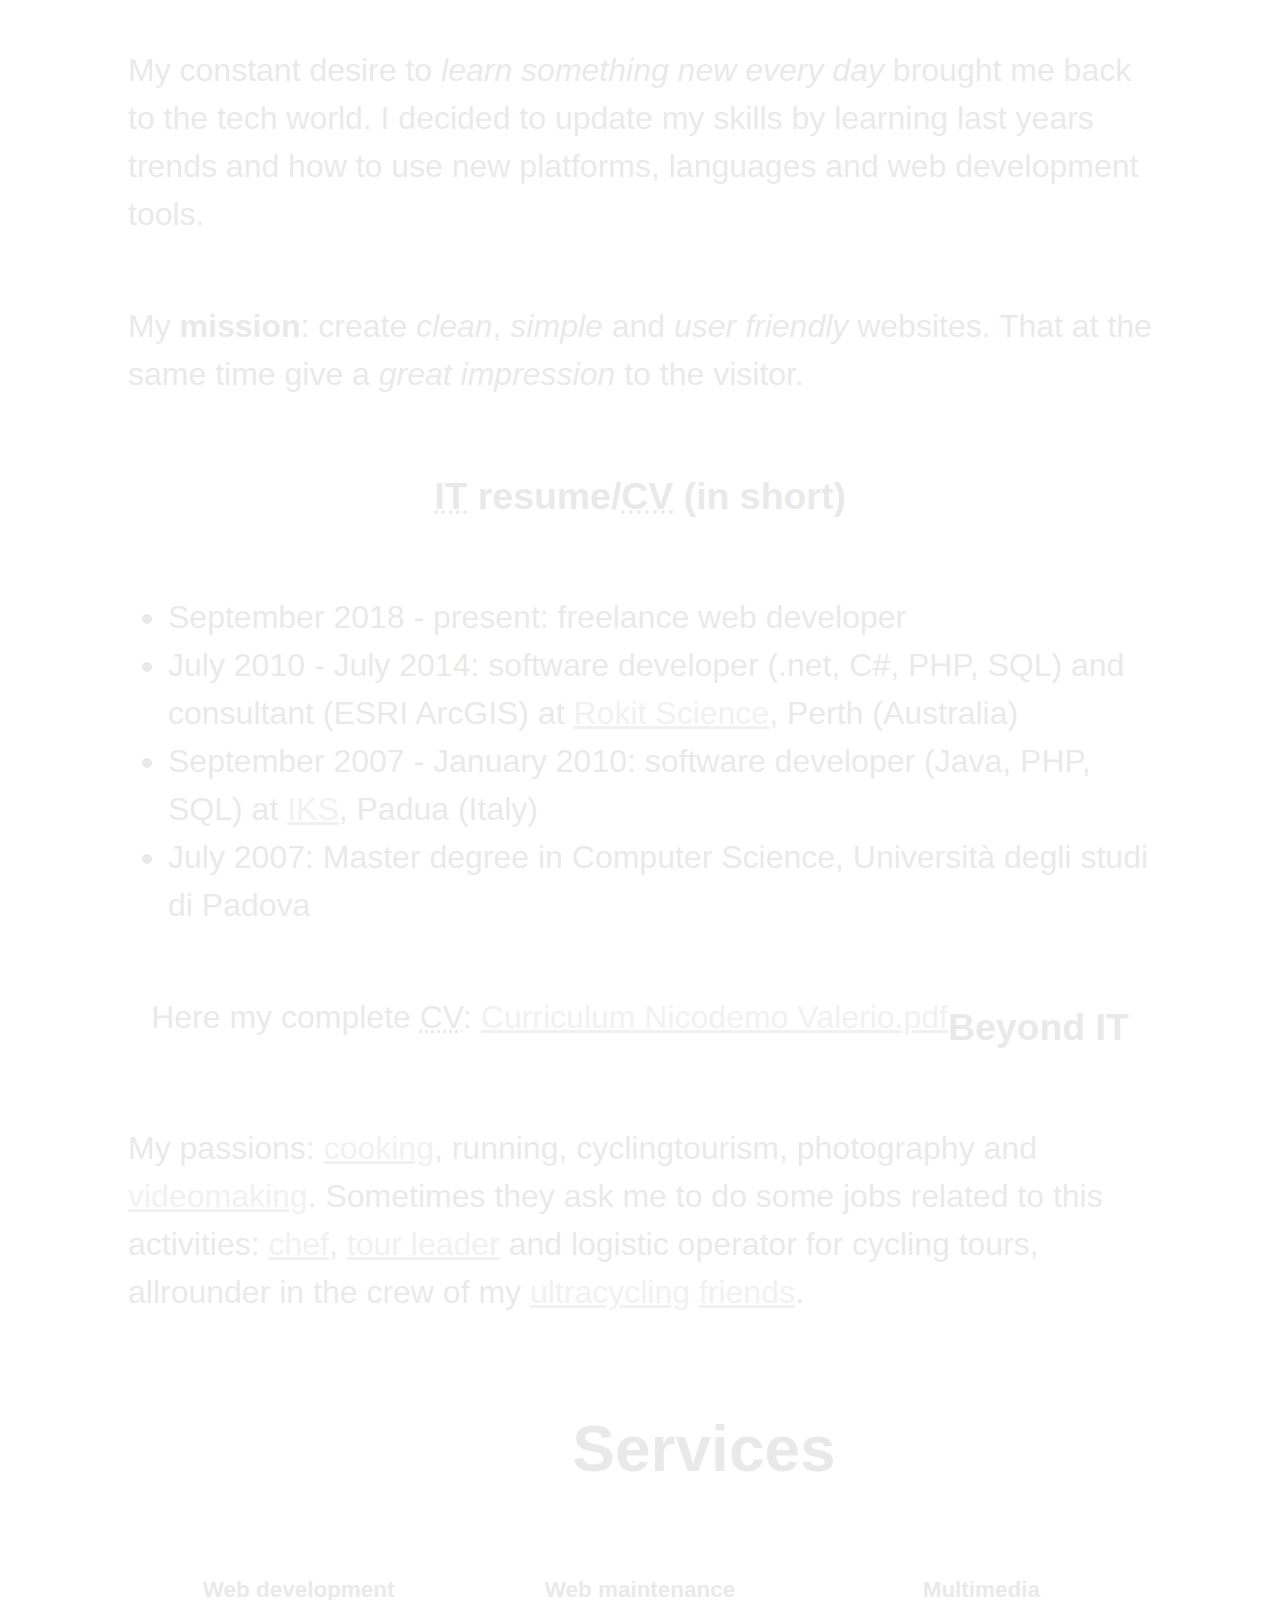
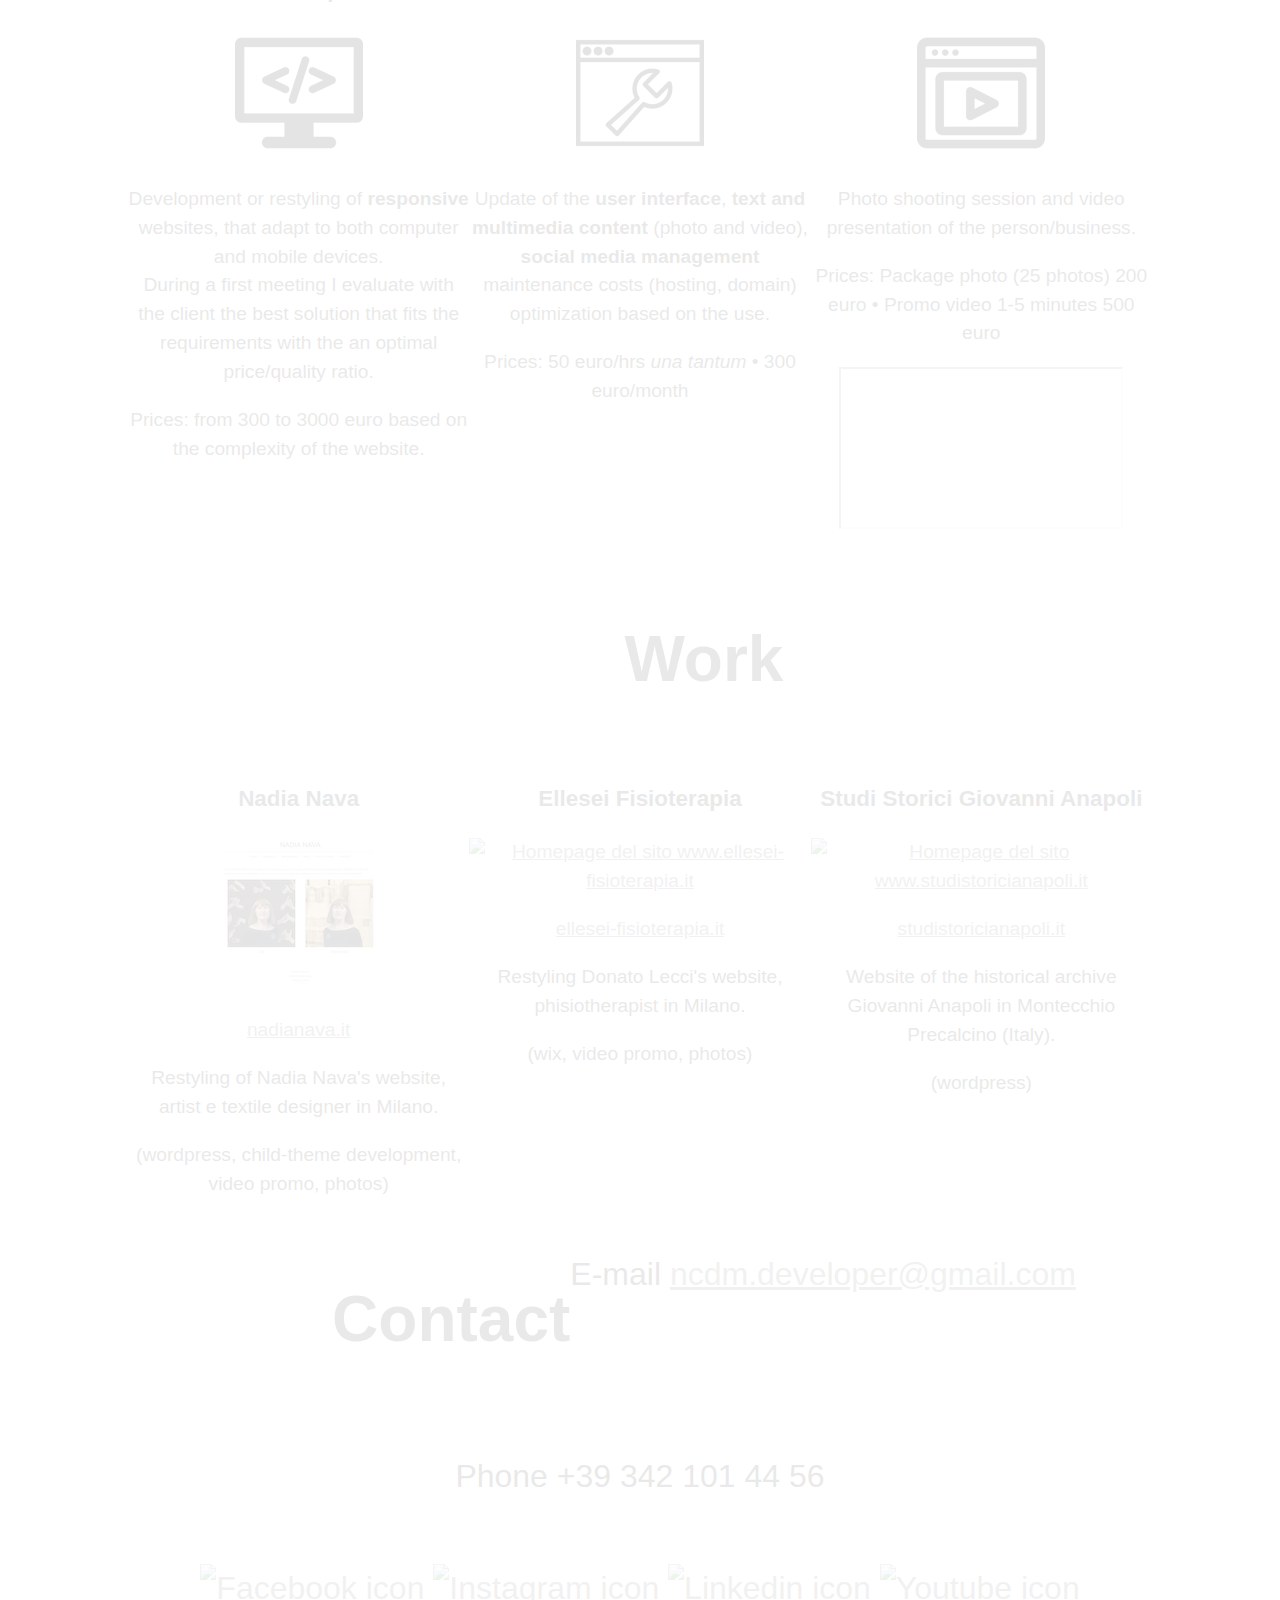
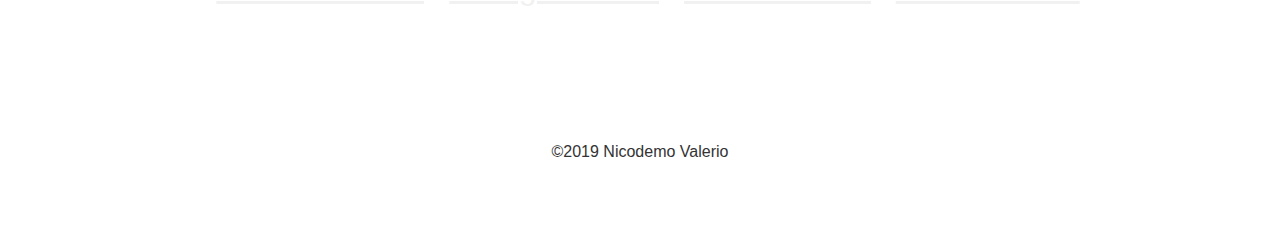
==== commit 89cc5ffd: "Flexbox layout" ====
--- a/index-en.html
+++ b/index-en.html
@@ -13,7 +13,6 @@
   </head>
   <body>
     <header>
-      <div class="container">
         <div id="header-title">
             <h1>Nicodemo Valerio</h1>
         </div>
@@ -26,7 +25,6 @@
             <li><a href="index.html" id="language">ITA</a></li>
           </ul>
         </nav>
-      </div>
     </header>
     <section id="goToTop">
       <div class="container">
@@ -35,8 +33,7 @@
     </section>
     <section id="showcase">
       <div class="container" id="showcaseSection">
-        <h2>Nicodemo Valerio</h2>
-        <p>Sviluppatore web</p>
+        <h2><span class="hidden">Nicodemo Valerio</span></h2>
       </div>
     </section>
     <section id="about">
@@ -61,59 +58,63 @@
     <section id="services">
       <div class="container" id="servicesSection">
           <h2>Services</h2>
-          <div class="service">
-            <h3>Web development</h3>
-            <p class="centered"><img src="./img/services/service_web_development.png" alt="Web development icon" height="128" width="128"> </p>
-            <p class="centered">Development or restyling of <strong>responsive</strong> websites, that adapt to both computer and mobile devices.
-            <br>During a first meeting I evaluate with the client the best solution that fits the requirements with the an optimal price/quality ratio.</p>
-            <p class="centered">Prices: from 300 to 3000 euro based on the complexity of the website.</p>
-          </div>
-          <div class="service">
-            <h3>Web maintenance</h3>
-            <p class="centered"><img src="./img/services/service_maintenance.png" alt="Web development icon" height="128" width="128"></p>
-            <p class="centered">Update of the <strong>user interface</strong>, <strong>text and multimedia content</strong> (photo and video), <strong>social media management</strong> maintenance costs (hosting, domain) optimization based on the use.
-            </p>
-            <p class="centered">Prices: 50 euro/hrs <em>una tantum</em> • 300 euro/month
-            </p>
-          </div>
-          <div class="service">
-            <h3>Multimedia</h3>
-            <p class="centered"><img src="./img/services/service_video.png" alt="Web development icon" height="128" width="128"></p>
-            <p class="centered">Photo shooting session and video presentation of the person/business.</p>
-            <p class="centered">Prices: Package photo (25 photos) 200 euro • Promo video 1-5 minutes 500 euro
-            </p>
-            <p class="centered">
-            <iframe width="280" height="158" src="https://www.youtube.com/embed/1aF78rdouV4" allow="accelerometer; autoplay; encrypted-media; gyroscope; picture-in-picture" allowfullscreen></iframe>
-            </p>
+          <div class="flex-container">
+            <div class="service">
+              <h3>Web development</h3>
+              <p class="centered"><img src="./img/services/service_web_development.png" alt="Web development icon" height="128" width="128"> </p>
+              <p class="centered">Development or restyling of <strong>responsive</strong> websites, that adapt to both computer and mobile devices.
+              <br>During a first meeting I evaluate with the client the best solution that fits the requirements with the an optimal price/quality ratio.</p>
+              <p class="centered">Prices: from 300 to 3000 euro based on the complexity of the website.</p>
+            </div>
+            <div class="service">
+              <h3>Web maintenance</h3>
+              <p class="centered"><img src="./img/services/service_maintenance.png" alt="Web development icon" height="128" width="128"></p>
+              <p class="centered">Update of the <strong>user interface</strong>, <strong>text and multimedia content</strong> (photo and video), <strong>social media management</strong> maintenance costs (hosting, domain) optimization based on the use.
+              </p>
+              <p class="centered">Prices: 50 euro/hrs <em>una tantum</em> • 300 euro/month
+              </p>
+            </div>
+            <div class="service">
+              <h3>Multimedia</h3>
+              <p class="centered"><img src="./img/services/service_video.png" alt="Web development icon" height="128" width="128"></p>
+              <p class="centered">Photo shooting session and video presentation of the person/business.</p>
+              <p class="centered">Prices: Package photo (25 photos) 200 euro • Promo video 1-5 minutes 500 euro
+              </p>
+              <p class="centered">
+              <iframe width="280" height="158" src="https://www.youtube.com/embed/1aF78rdouV4" allow="accelerometer; autoplay; encrypted-media; gyroscope; picture-in-picture" allowfullscreen></iframe>
+              </p>
+            </div>
           </div>
       </div>
     </section>
     <section id="work">
       <div class="container" id="workSection">
         <h2>Work</h2>
-        <div class="workblock">
-          <h3 class="centered">Nadia Nava</h3>
-          <p class="centered"><a href="https://www.nadianava.it" target="_blank"><img src="./img/work/nadianava.png" alt="Homepage del sito www.nadianava.it" height="150" width="150"></a>
-          </p>
-          <p class="centered"><a href="https://www.nadianava.it" target="_blank">nadianava.it</a></p>
-          <p class="centered">Restyling of Nadia Nava's website, artist e textile designer in Milano.</p>
-          <p class="centered">(wordpress, child-theme development, video promo, photos)</p>
-        </div>
-        <div class="workblock">
-          <h3 class="centered">Ellesei Fisioterapia</h3>
-          <p class="centered"><a href="https://www.ellesei-fisioterapia.it" target="_blank"><img src="./img/work/ellesei.png" alt="Homepage del sito www.ellesei-fisioterapia.it" height="150" width="150"></a>
-          </p>
-          <p class="centered"><a href="https://www.ellesei-fisioterapia.it" target="_blank">ellesei-fisioterapia.it</a></p>
-          <p class="centered">Restyling Donato Lecci's website, phisiotherapist in Milano.</p>
-          <p class="centered">(wix, video promo, photos)</p>
-        </div>
-        <div class="workblock">
-          <h3 class="centered">Studi Storici Giovanni Anapoli</h3>
-          <p class="centered"><a href="http://www.studistoricianapoli.it" target="_blank"><img src="./img/work/studistoricianapoli.png" alt="Homepage del sito www.studistoricianapoli.it" height="150" width="150"></a>
-          </p>
-          <p class="centered"><a href="https://www.studistoricianapoli.it" target="_blank">studistoricianapoli.it</a></p>
-          <p class="centered">Website of the historical archive Giovanni Anapoli in Montecchio Precalcino (Italy).</p>
-          <p class="centered">(wordpress)</p>
+        <div class="flex-container">
+          <div class="workblock">
+            <h3 class="centered">Nadia Nava</h3>
+            <p class="centered"><a href="https://www.nadianava.it" target="_blank"><img src="./img/work/nadianava.png" alt="Homepage del sito www.nadianava.it" height="150" width="150"></a>
+            </p>
+            <p class="centered"><a href="https://www.nadianava.it" target="_blank">nadianava.it</a></p>
+            <p class="centered">Restyling of Nadia Nava's website, artist e textile designer in Milano.</p>
+            <p class="centered">(wordpress, child-theme development, video promo, photos)</p>
+          </div>
+          <div class="workblock">
+            <h3 class="centered">Ellesei Fisioterapia</h3>
+            <p class="centered"><a href="https://www.ellesei-fisioterapia.it" target="_blank"><img src="./img/work/ellesei.png" alt="Homepage del sito www.ellesei-fisioterapia.it" height="150" width="150"></a>
+            </p>
+            <p class="centered"><a href="https://www.ellesei-fisioterapia.it" target="_blank">ellesei-fisioterapia.it</a></p>
+            <p class="centered">Restyling Donato Lecci's website, phisiotherapist in Milano.</p>
+            <p class="centered">(wix, video promo, photos)</p>
+          </div>
+          <div class="workblock">
+            <h3 class="centered">Studi Storici Giovanni Anapoli</h3>
+            <p class="centered"><a href="http://www.studistoricianapoli.it" target="_blank"><img src="./img/work/studistoricianapoli.png" alt="Homepage del sito www.studistoricianapoli.it" height="150" width="150"></a>
+            </p>
+            <p class="centered"><a href="https://www.studistoricianapoli.it" target="_blank">studistoricianapoli.it</a></p>
+            <p class="centered">Website of the historical archive Giovanni Anapoli in Montecchio Precalcino (Italy).</p>
+            <p class="centered">(wordpress)</p>
+          </div>
         </div>
       </div>
     </section>
--- a/css/style.css
+++ b/css/style.css
@@ -8,6 +8,12 @@
 }
 
 /* Generic elements */
+section {
+  display: flex;
+  flex-flow: row wrap;
+  align-items: flex-start;
+  justify-content: space-around;
+}
 h2 {font-size: 2em; padding-left: 2em;}
 a {color: gray;}
 a:hover {text-decoration: none;}
@@ -18,6 +24,9 @@
   color: #333;
   width: 80%;
   margin: auto;
+  display: flex;
+  flex-flow: row wrap;
+  justify-content: center;
   overflow: hidden;
   transition-delay: 0.5s;
   transition-duration: 2s;
@@ -48,6 +57,9 @@
   display: flex;
   flex: 0 1 50vh;
   height: 30vh;
+  flex-flow: row wrap;
+  align-items: center;
+  justify-content: space-around;
 }
 #header-title {
   position: relative;
@@ -61,32 +73,26 @@
   color: brown;
   background-color: white;
 }
-
-#header-title h1 {float: left; margin-top: 0.2em;}
-#header-title a:hover {
-  color: black;
-  background-color: white;
-}
-header nav {
+nav {
+  position: relative;
+  animation: slide-from-top 3s;
+}
+nav ul {
+  display: flex;
+  flex-flow: row wrap;
+  align-items: center;
+  justify-content: space-around;
+}
+header li {
+    flex: 1 1 auto;
+    display: inline;
+}
+header a {
   font-size: 0.6em;
-  float: right;
-  padding-left: 0;
-  padding-top: 1em;
-  padding-bottom: 2em;
-  position: relative;
-  animation: slide-from-top 3s;
-}
-header li {
-    float: left;
-    text-decoration: none;
-    display: inline;
-    margin-right: 0.5em;
-}
-header a {
   color: #333;
   text-decoration: none;
   text-transform: uppercase;
-  padding: 0.5em;
+  padding: 1em;
 }
 header a:hover {color: white; background-color: black;}
 
@@ -105,8 +111,21 @@
   display: flex;
   flex: 0 1 50vh;
 }
-
-/* Services */
+.hidden {
+  display: none;
+}
+.flex-container{
+  display: flex;
+  flex-flow: row wrap;
+}
+.flex-container>* {
+  flex: 1 200px;
+}
+.service, .workblock {
+  font-size: 0.6em;
+}
+.service h3 {text-align: center;}
+/* Services
 #services {padding-bottom: 1em;}
 .service, .workblock {
   float: left;
@@ -116,7 +135,7 @@
   display: inline-block;
 }
 .service h3 {text-align: center;}
-
+*/
 /* Contacts */
 #contacts {padding-bottom: 1em;}
 
@@ -135,7 +154,7 @@
   #header-title h1, #language, header nav, header nav li, .container,
   #showcase, #about, #services, .service, #work, .workblock, #contacts,
   footer {
-    float:none;
+    float: none;
     text-align: center;
     width: 100%;
     padding: 0;
